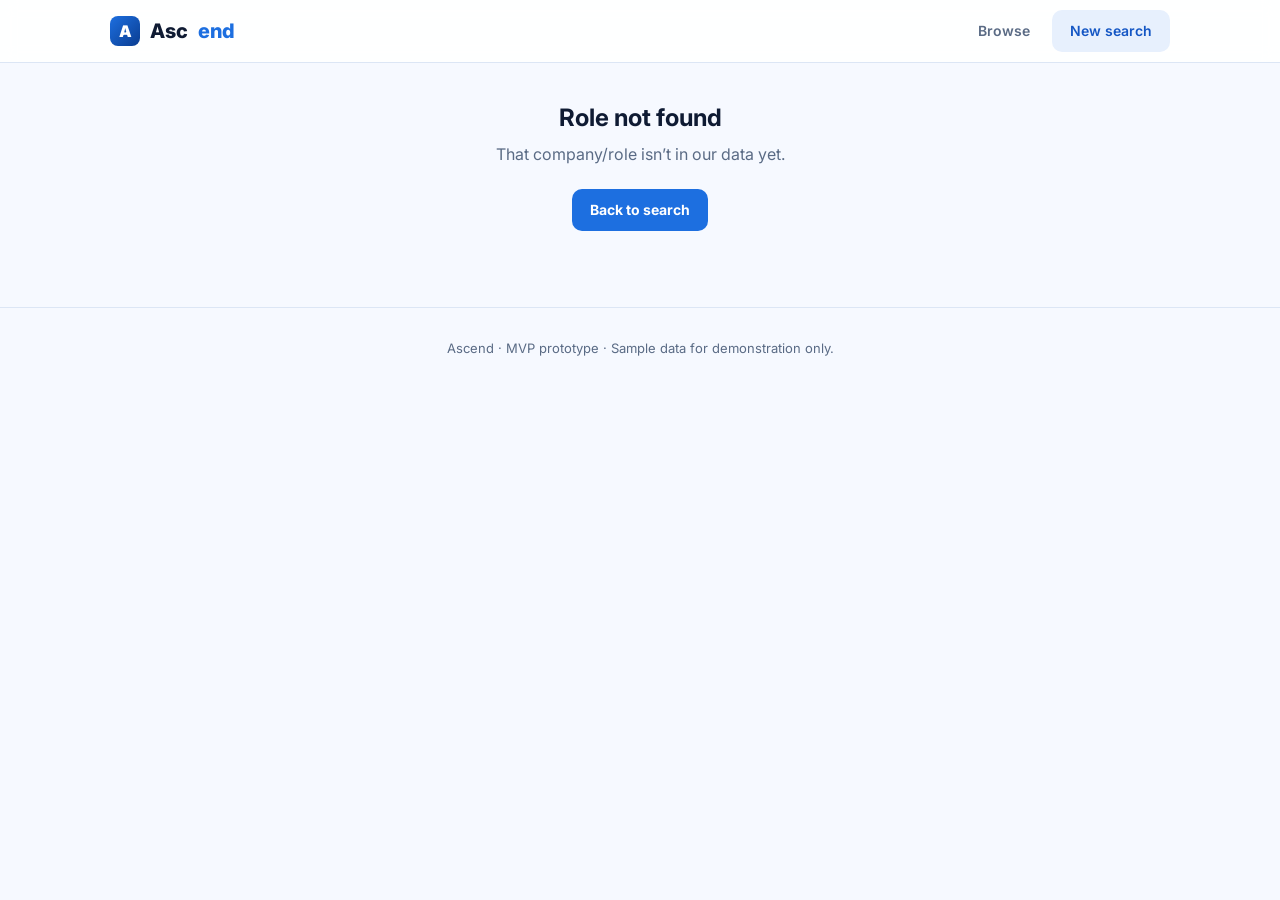
==== role.html @ 4b32cd21 "Ascend MVP: career roadmap web app Zero-dependency static web app (HTML/CSS/vanilla JS) — a 'LeetCod" ====
<!DOCTYPE html>
<html lang="en">
<head>
  <meta charset="UTF-8" />
  <meta name="viewport" content="width=device-width, initial-scale=1.0" />
  <title>Ascend — Role roadmap</title>
  <link rel="preconnect" href="https://fonts.googleapis.com" />
  <link href="https://fonts.googleapis.com/css2?family=Inter:wght@400;600;700;800;900&display=swap" rel="stylesheet" />
  <link rel="stylesheet" href="css/styles.css" />
</head>
<body>
  <header class="nav">
    <div class="container nav-inner">
      <a class="brand" href="index.html">
        <span class="mark">A</span> Asc<span class="accent">end</span>
      </a>
      <nav class="nav-links">
        <a href="index.html#browse">Browse</a>
        <a class="btn ghost" href="index.html">New search</a>
      </nav>
    </div>
  </header>

  <main class="container" id="roleRoot">
    <!-- populated by app.js -->
  </main>

  <footer class="footer">
    <div class="container">Ascend · MVP prototype · Sample data for demonstration only.</div>
  </footer>

  <script src="js/data.js"></script>
  <script src="js/app.js"></script>
  <script>renderRole();</script>
</body>
</html>
---- css/styles.css ----
/* ==========================================================================
   Ascend — theme
   Palette: blue + white. Light, clean, NeetCode/LeetCode-inspired.
   ========================================================================== */
:root {
  --blue-900: #0a3d91;
  --blue-700: #1456c4;
  --blue-600: #1d6fe0;
  --blue-500: #2b82f0;
  --blue-100: #e7f0fd;
  --blue-50:  #f3f8ff;
  --ink:      #0f1b33;
  --slate:    #5a6b85;
  --line:     #dce6f5;
  --bg:       #f6f9ff;
  --white:    #ffffff;
  --green:    #1ca672;
  --amber:    #d98a00;
  --red:      #d44b4b;
  --shadow:   0 6px 22px rgba(20, 86, 196, 0.10);
  --radius:   14px;
}

* { box-sizing: border-box; }
html, body { margin: 0; padding: 0; }
body {
  font-family: 'Inter', system-ui, -apple-system, 'Segoe UI', Roboto, sans-serif;
  color: var(--ink);
  background: var(--bg);
  line-height: 1.55;
  -webkit-font-smoothing: antialiased;
}
a { color: var(--blue-600); text-decoration: none; }
a:hover { text-decoration: underline; }
.container { max-width: 1100px; margin: 0 auto; padding: 0 20px; }

/* ----- Top navigation ----------------------------------------------------- */
.nav {
  position: sticky; top: 0; z-index: 50;
  background: rgba(255, 255, 255, 0.9);
  backdrop-filter: blur(8px);
  border-bottom: 1px solid var(--line);
}
.nav-inner { display: flex; align-items: center; gap: 18px; height: 62px; }
.brand { display: flex; align-items: center; gap: 10px; font-weight: 800; font-size: 20px; color: var(--ink); }
.brand:hover { text-decoration: none; }
.brand .mark {
  width: 30px; height: 30px; border-radius: 8px;
  background: linear-gradient(135deg, var(--blue-600), var(--blue-900));
  display: grid; place-items: center; color: #fff; font-size: 16px; font-weight: 900;
}
.brand .accent { color: var(--blue-600); }
.nav-links { margin-left: auto; display: flex; gap: 22px; align-items: center; }
.nav-links a { color: var(--slate); font-weight: 600; font-size: 14px; }
.btn {
  display: inline-block; border: none; cursor: pointer;
  background: var(--blue-600); color: #fff; font-weight: 700; font-size: 14px;
  padding: 10px 18px; border-radius: 10px; transition: background .15s ease;
}
.btn:hover { background: var(--blue-700); text-decoration: none; }
.btn.ghost { background: var(--blue-100); color: var(--blue-700); }
.btn.ghost:hover { background: #d9e7fd; }

/* ----- Hero --------------------------------------------------------------- */
.hero { text-align: center; padding: 70px 0 40px; }
.hero h1 { font-size: 46px; line-height: 1.1; margin: 0 0 14px; letter-spacing: -1px; }
.hero h1 .grad {
  background: linear-gradient(90deg, var(--blue-600), var(--blue-900));
  -webkit-background-clip: text; background-clip: text; color: transparent;
}
.hero p.sub { font-size: 18px; color: var(--slate); max-width: 620px; margin: 0 auto 30px; }

/* ----- Search ------------------------------------------------------------- */
.search-wrap { max-width: 620px; margin: 0 auto; position: relative; }
.search-box {
  display: flex; align-items: center; gap: 10px;
  background: #fff; border: 2px solid var(--line); border-radius: 14px;
  padding: 6px 6px 6px 16px; box-shadow: var(--shadow);
}
.search-box:focus-within { border-color: var(--blue-500); }
.search-box input { flex: 1; border: none; outline: none; font-size: 16px; padding: 10px 0; background: transparent; color: var(--ink); }
.search-results {
  position: absolute; left: 0; right: 0; top: calc(100% + 8px);
  background: #fff; border: 1px solid var(--line); border-radius: 12px;
  box-shadow: var(--shadow); overflow: hidden; text-align: left; z-index: 30;
}
.search-results .item { display: flex; align-items: center; gap: 12px; padding: 12px 16px; cursor: pointer; }
.search-results .item:hover { background: var(--blue-50); }
.search-results .empty { padding: 16px; color: var(--slate); font-size: 14px; }

/* ----- Logo badge --------------------------------------------------------- */
.logo-badge {
  width: 42px; height: 42px; flex: none; border-radius: 10px;
  background: var(--blue-100); color: var(--blue-700);
  display: grid; place-items: center; font-weight: 800; font-size: 13px;
}
.logo-badge.lg { width: 64px; height: 64px; font-size: 20px; border-radius: 14px; }

/* ----- Section headings --------------------------------------------------- */
.section { padding: 36px 0; }
.section h2 { font-size: 24px; margin: 0 0 6px; }
.section .muted { color: var(--slate); margin: 0 0 22px; }

/* ----- Card grids --------------------------------------------------------- */
.grid { display: grid; gap: 16px; }
.grid.cols-2 { grid-template-columns: repeat(2, 1fr); }
.grid.cols-3 { grid-template-columns: repeat(3, 1fr); }
.grid.cols-4 { grid-template-columns: repeat(4, 1fr); }
@media (max-width: 820px) { .grid.cols-3, .grid.cols-4 { grid-template-columns: repeat(2, 1fr); } }
@media (max-width: 560px) { .grid.cols-2, .grid.cols-3, .grid.cols-4 { grid-template-columns: 1fr; } }

.card {
  background: #fff; border: 1px solid var(--line); border-radius: var(--radius);
  padding: 18px; transition: transform .12s ease, box-shadow .12s ease, border-color .12s ease;
}
.card.link { cursor: pointer; }
.card.link:hover { transform: translateY(-3px); box-shadow: var(--shadow); border-color: var(--blue-200, #c9ddf9); }
.card .row { display: flex; align-items: center; gap: 12px; }
.card h3 { margin: 0; font-size: 17px; }
.card .sub { color: var(--slate); font-size: 13px; margin-top: 2px; }
.field-card { text-align: center; }
.field-card .icon { font-size: 32px; }

/* ----- Role header (role.html) -------------------------------------------- */
.role-head { display: flex; gap: 18px; align-items: flex-start; padding: 30px 0 10px; flex-wrap: wrap; }
.role-head .meta h1 { margin: 0; font-size: 28px; }
.role-head .meta .crumb { color: var(--slate); font-size: 14px; margin-bottom: 4px; }
.role-head .meta p { color: var(--slate); max-width: 640px; margin: 8px 0 0; }
.stats { display: flex; gap: 22px; flex-wrap: wrap; margin: 18px 0 6px; }
.stat { background: #fff; border: 1px solid var(--line); border-radius: 12px; padding: 10px 16px; }
.stat .n { font-size: 20px; font-weight: 800; }
.stat .l { font-size: 12px; color: var(--slate); text-transform: uppercase; letter-spacing: .04em; }

/* ----- Tabs --------------------------------------------------------------- */
.tabs { display: flex; gap: 6px; border-bottom: 1px solid var(--line); margin-top: 22px; overflow-x: auto; }
.tab {
  border: none; background: none; cursor: pointer; white-space: nowrap;
  padding: 12px 16px; font-size: 15px; font-weight: 700; color: var(--slate);
  border-bottom: 3px solid transparent; margin-bottom: -1px;
}
.tab:hover { color: var(--blue-700); }
.tab.active { color: var(--blue-700); border-bottom-color: var(--blue-600); }
.tab .count { background: var(--blue-100); color: var(--blue-700); border-radius: 20px; font-size: 11px; padding: 1px 8px; margin-left: 6px; }
.panel { padding: 26px 0 60px; }
.panel[hidden] { display: none; }

/* ----- Roadmap (tree) ----------------------------------------------------- */
.roadmap { position: relative; }
.road-section { margin-bottom: 30px; }
.road-section .sec-title {
  display: inline-block; font-size: 13px; font-weight: 800; letter-spacing: .06em; text-transform: uppercase;
  color: var(--blue-700); background: var(--blue-100); padding: 5px 14px; border-radius: 20px; margin-bottom: 14px;
}
.road-nodes { display: flex; flex-direction: column; gap: 12px; position: relative; padding-left: 26px; }
.road-nodes::before {
  content: ''; position: absolute; left: 9px; top: 8px; bottom: 8px; width: 2px;
  background: linear-gradient(var(--blue-500), var(--blue-100));
}
.node { position: relative; }
.node::before {
  content: ''; position: absolute; left: -22px; top: 22px; width: 12px; height: 12px;
  border-radius: 50%; background: #fff; border: 3px solid var(--blue-500);
}
.node.done::before { background: var(--green); border-color: var(--green); }
.node-card {
  background: #fff; border: 1px solid var(--line); border-radius: 12px; padding: 14px 16px;
  display: flex; gap: 14px; align-items: flex-start;
}
.node.done .node-card { background: var(--blue-50); }
.node-card .check {
  width: 22px; height: 22px; flex: none; margin-top: 2px; border-radius: 6px;
  border: 2px solid var(--line); background: #fff; cursor: pointer; display: grid; place-items: center;
  color: #fff; font-size: 13px; font-weight: 900;
}
.node.done .node-card .check { background: var(--green); border-color: var(--green); }
.node-card .body { flex: 1; }
.node-card h4 { margin: 0; font-size: 16px; }
.node.done .node-card h4 { text-decoration: line-through; color: var(--slate); }
.node-card .desc { color: var(--slate); font-size: 14px; margin: 4px 0 8px; }
.node-card .links { display: flex; flex-wrap: wrap; gap: 8px; }
.node-card .links a { font-size: 13px; background: var(--blue-100); color: var(--blue-700); padding: 4px 10px; border-radius: 8px; font-weight: 600; }
.node-card .links a:hover { background: #d9e7fd; text-decoration: none; }

.progress-bar { height: 8px; background: var(--blue-100); border-radius: 20px; overflow: hidden; margin: 4px 0 24px; }
.progress-bar > span { display: block; height: 100%; background: linear-gradient(90deg, var(--blue-500), var(--green)); width: 0; transition: width .3s ease; }

/* ----- Pills / difficulty ------------------------------------------------- */
.pill { display: inline-block; font-size: 11px; font-weight: 800; padding: 2px 9px; border-radius: 20px; letter-spacing: .02em; }
.pill.easy { background: #e3f6ee; color: var(--green); }
.pill.medium { background: #fdf0db; color: var(--amber); }
.pill.hard { background: #fae5e5; color: var(--red); }
.pill.tag { background: var(--blue-100); color: var(--blue-700); }

/* ----- Interview questions ------------------------------------------------ */
.q-toolbar { display: flex; gap: 10px; flex-wrap: wrap; align-items: center; margin-bottom: 16px; }
.q-toolbar .filter { background: #fff; border: 1px solid var(--line); border-radius: 10px; padding: 8px 12px; font-weight: 600; color: var(--slate); cursor: pointer; font-size: 13px; }
.q-toolbar .filter.active { background: var(--blue-600); color: #fff; border-color: var(--blue-600); }
.q-item { background: #fff; border: 1px solid var(--line); border-radius: 12px; padding: 14px 16px; display: flex; gap: 14px; align-items: center; }
.q-item + .q-item { margin-top: 10px; }
.vote { display: flex; flex-direction: column; align-items: center; min-width: 46px; }
.vote button { border: 1px solid var(--line); background: #fff; border-radius: 8px; width: 34px; height: 28px; cursor: pointer; color: var(--blue-600); font-size: 14px; }
.vote button:hover { background: var(--blue-50); }
.vote .n { font-weight: 800; font-size: 15px; margin: 3px 0; }
.q-body { flex: 1; }
.q-body .q-text { font-weight: 600; font-size: 15px; }
.q-body .q-meta { display: flex; gap: 8px; flex-wrap: wrap; margin-top: 6px; align-items: center; }
.q-body .round { font-size: 12px; color: var(--slate); }
.add-q { margin-top: 22px; background: var(--blue-50); border: 1px dashed var(--blue-200, #c9ddf9); border-radius: 12px; padding: 16px; }
.add-q textarea { width: 100%; border: 1px solid var(--line); border-radius: 10px; padding: 10px; font-family: inherit; font-size: 14px; resize: vertical; }
.add-q .controls { display: flex; gap: 10px; margin-top: 10px; flex-wrap: wrap; align-items: center; }
.add-q select { border: 1px solid var(--line); border-radius: 8px; padding: 8px 10px; font-family: inherit; }

/* ----- Networking --------------------------------------------------------- */
.person { display: flex; gap: 14px; align-items: flex-start; }
.avatar { width: 48px; height: 48px; border-radius: 50%; flex: none; display: grid; place-items: center; font-weight: 800; color: #fff; }
.person .pname { font-weight: 700; }
.person .ptitle { color: var(--slate); font-size: 14px; }
.person .ptags { display: flex; gap: 8px; flex-wrap: wrap; margin-top: 6px; }
.person .ptags span { font-size: 12px; color: var(--slate); background: var(--blue-50); padding: 2px 8px; border-radius: 8px; }
.person .pnote { font-size: 13px; color: var(--slate); margin-top: 8px; font-style: italic; }
.person-actions { margin-top: 10px; display: flex; gap: 8px; flex-wrap: wrap; }
.callout { background: var(--blue-50); border: 1px solid var(--line); border-left: 4px solid var(--blue-500); border-radius: 10px; padding: 14px 16px; margin-bottom: 18px; color: var(--ink); font-size: 14px; }

/* ----- Compensation ------------------------------------------------------- */
.comp-row { background: #fff; border: 1px solid var(--line); border-radius: 12px; padding: 16px; margin-bottom: 12px; }
.comp-row .clabel { display: flex; justify-content: space-between; font-weight: 700; margin-bottom: 8px; }
.comp-track { height: 12px; background: var(--blue-100); border-radius: 20px; position: relative; }
.comp-fill { position: absolute; top: 0; bottom: 0; background: linear-gradient(90deg, var(--blue-500), var(--blue-700)); border-radius: 20px; }
.comp-total { font-size: 26px; font-weight: 800; color: var(--blue-700); }

/* ----- Requirements ------------------------------------------------------- */
.req-cols { display: grid; grid-template-columns: 1fr 1fr; gap: 16px; }
@media (max-width: 700px) { .req-cols { grid-template-columns: 1fr; } }
.chip-list { display: flex; flex-wrap: wrap; gap: 8px; }
.chip { background: #fff; border: 1px solid var(--line); border-radius: 8px; padding: 7px 12px; font-size: 13px; font-weight: 600; }
.chip.have { border-left: 3px solid var(--green); }
.chip.nice { border-left: 3px solid var(--blue-500); }
.cert { display: flex; gap: 12px; align-items: flex-start; }

/* ----- Footer ------------------------------------------------------------- */
.footer { border-top: 1px solid var(--line); padding: 30px 0; color: var(--slate); font-size: 13px; text-align: center; margin-top: 40px; }

/* ----- Misc --------------------------------------------------------------- */
.center { text-align: center; }
.mt-0 { margin-top: 0; }
.hidden { display: none !important; }
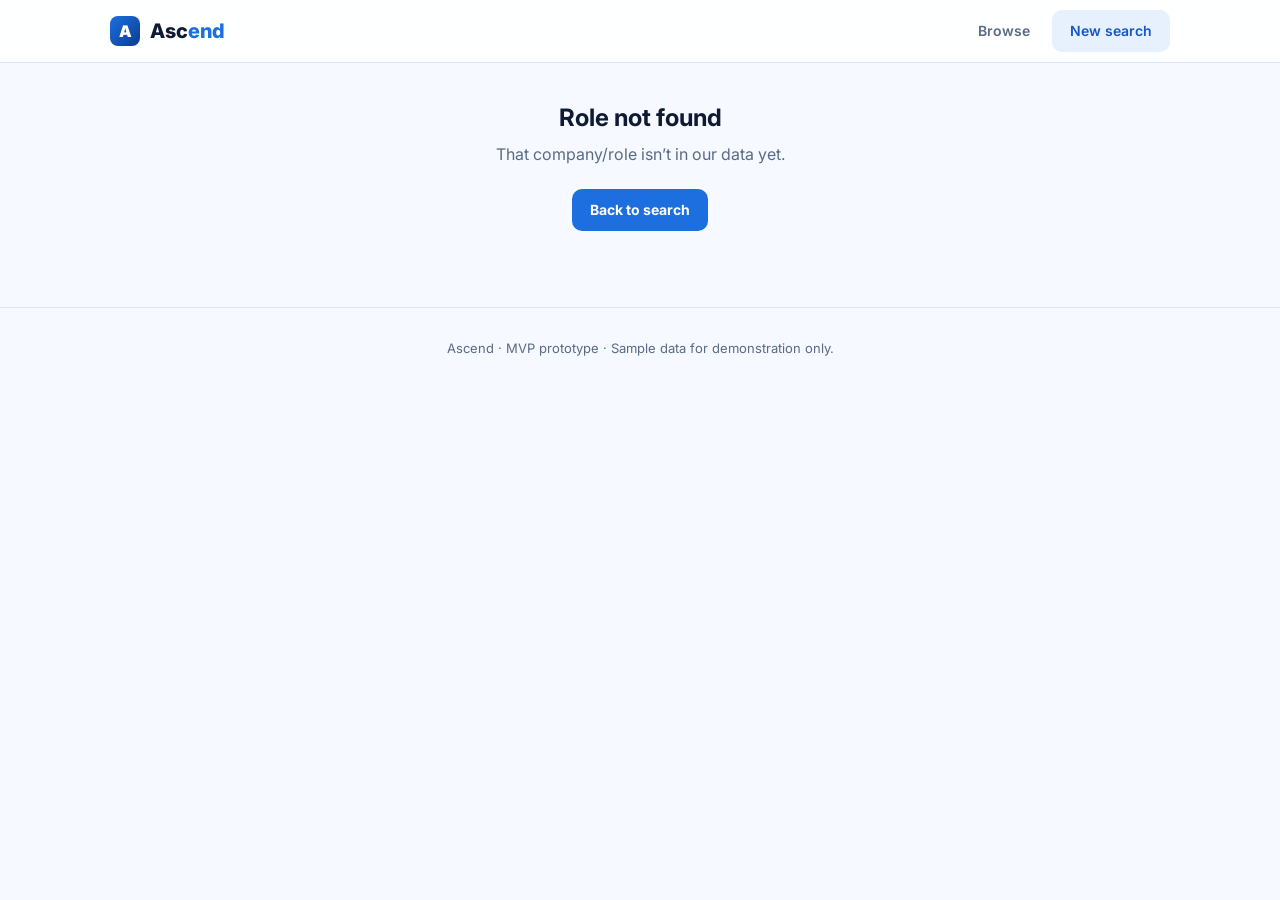
==== commit 33f13ab7: "Fix logo spacing: wrap wordmark so flex gap doesn't split 'Ascend'" ====
--- a/role.html
+++ b/role.html
@@ -12,7 +12,7 @@
   <header class="nav">
     <div class="container nav-inner">
       <a class="brand" href="index.html">
-        <span class="mark">A</span> Asc<span class="accent">end</span>
+        <span class="mark">A</span><span class="wordmark">Asc<span class="accent">end</span></span>
       </a>
       <nav class="nav-links">
         <a href="index.html#browse">Browse</a>
